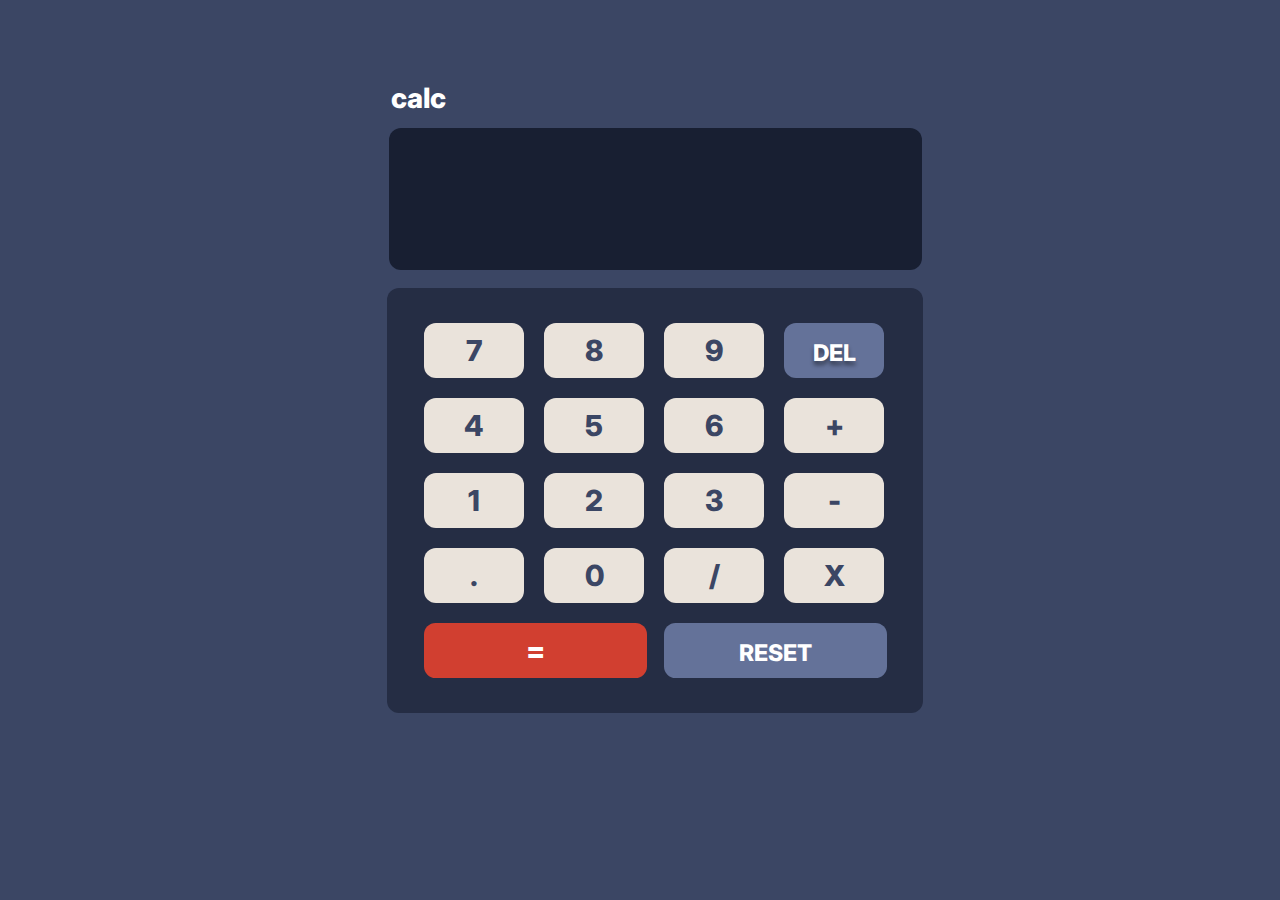
==== Micro Project 3/index.html @ dc088d4c "Add files via upload" ====
<!DOCTYPE html>
<html lang="en-us">
  <head>
    <meta charset="UTF-8" />
    <meta name="viewport" content="width=device-width, initial-scale=1.0" />
    <link rel="preconnect" href="https://fonts.googleapis.com" />
    <link rel="preconnect" href="https://fonts.gstatic.com" crossorigin />
    <link
      href="https://fonts.googleapis.com/css2?family=Inter:wght@400;700&display=swap"
      rel="stylesheet"
    />
    <title>Calculator</title>
    <link href="styles.css" rel="stylesheet" />
  </head>
  <body>
    <p>calc</p>
    <main>
      <div class="DisplayContainer">
        <input type="text" readonly class="Disp"/>
      </div>
      <div class="OperationContainer">
        <button onclick="Displays('7')">7</button>
        <button onclick="Displays('8')">8</button>
        <button onclick="Displays('9')">9</button>
        <button onclick="dee()" id="Del">DEL</button>
        <button onclick="Displays('4')">4</button>
        <button onclick="Displays('5')">5</button>
        <button onclick="Displays('6')">6</button>
        <button onclick="Displays('+')">+</button>
        <button onclick="Displays('1')">1</button>
        <button onclick="Displays('2')">2</button>
        <button onclick="Displays('3')">3</button>
        <button onclick="Displays('-')">-</button>
        <button onclick="Displays('.')">.</button>
        <button onclick="Displays('0')">0</button>
        <button onclick="Displays('/')">/</button>
        <button onclick="Displays('x')">X</button>
        <div class="Operators">
          <button onclick="Output()" id="EqualsTo">=</button>
          <button onclick="Reset()" id="Reset">RESET</button>
        </div>
      </div>
    </main>
    <script src="script.js"></script>
  </body>
</html>
---- Micro Project 3/styles.css ----
body {
  background-color: #3b4664;
  position: relative;
}

p {
  position: absolute;
  top: 45px;
  left: 30.3%;
  color: #ffffff;
  font-size: 28px;
  font-weight: 800;
  font-family: "Inter";
}

.OperationContainer {
  position: absolute;
  width: 536px;
  height: 425px;
  top: 280px;
  left: 30%;
  background-color: #252d44;
  box-shadow: 25%;
  border-radius: 12px;
  display: grid;
  grid-template-columns: repeat(4, 120px);
}

.DisplayContainer input {
  position: absolute;
  width: 529px;
  height: 140px;
  top: 120px;
  left: 30.14%;
  background-color: #181f32;
  box-shadow: 25%;
  border-radius: 12px;
  font-size: 55px;
  font-weight: 900;
  font-family: "Segoe UI";
  color: #ffffff;
  text-align: right;
  border: 0;
}

.OperationContainer button {
  position: relative;
  top: 35px;
  left: 37px;
  width: 100px;
  height: 55px;
  border-radius: 12px;
  font-family: "Inter";
  font-weight: 800;
  font-size: 29px;
  background-color: #eae3db;
  color: #3b4664;
  border: 0;
  cursor: pointer;
  transition: all 0.01s ease;
}

#Del {
  background-color: #647299;
  color: #ffffff;
  font-size: 23px;
  padding-top: 5px;
  text-shadow: 0 4px 4px #00000076;
}

.Operators {
  display: grid;
  grid-template-columns: repeat(2, 240px);
}

.Operators button {
  width: 222.44px;
  height: 55px;
  border-radius: 11.52px;
  color: #ffffff;
  font-family: "Inter";
  font-weight: 800;
  font-size: 29px;
  margin-bottom: 50px;
}

#EqualsTo {
  background-color: #d13f30;
}

#Reset {
  background-color: #647299;
  font-size: 23px;
  padding-top: 5px;
}

button:active {
    transform: scale(0.95);
}
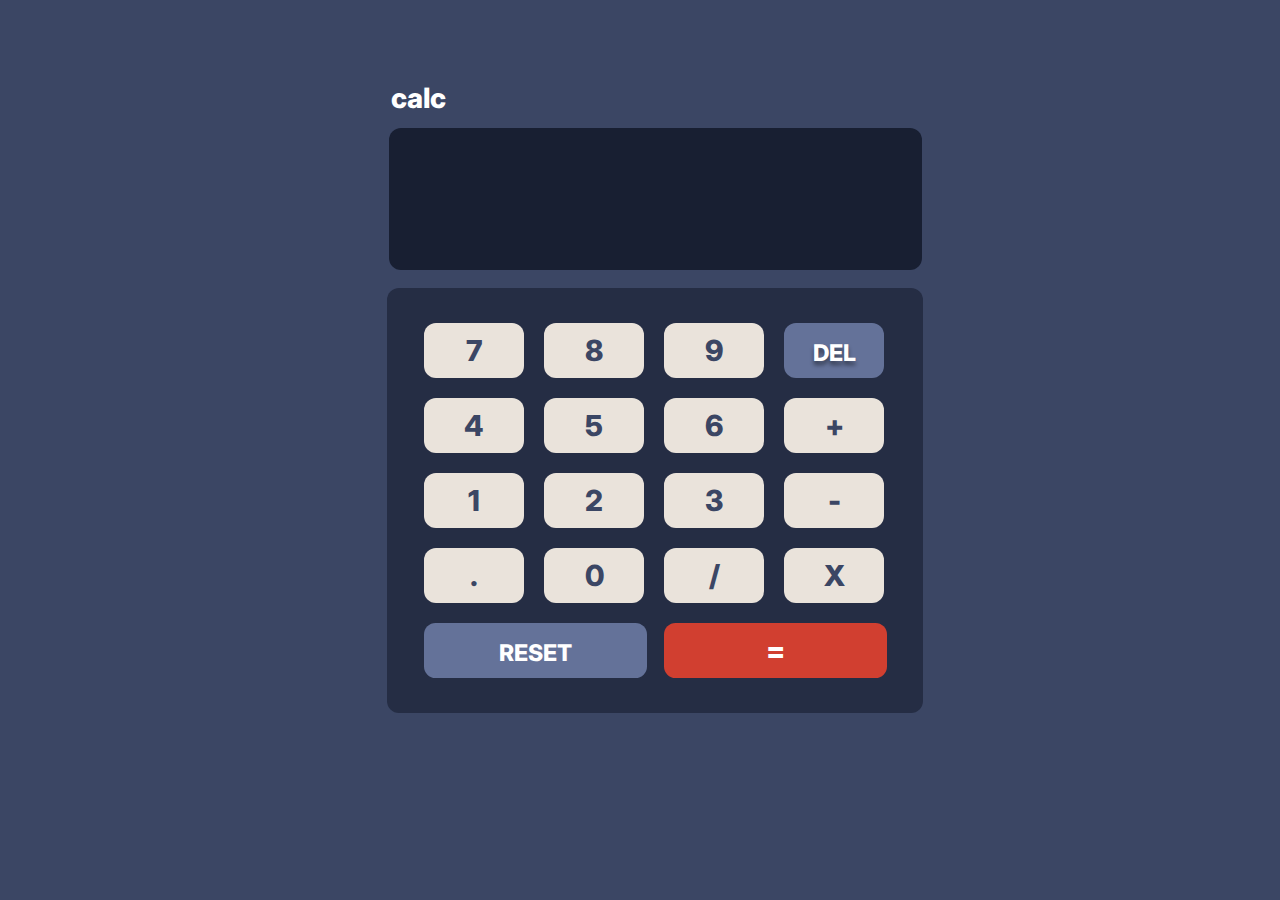
==== commit 2886e1f7: "index.html" ====
--- a/Micro Project 3/index.html
+++ b/Micro Project 3/index.html
@@ -36,8 +36,8 @@
         <button onclick="Displays('/')">/</button>
         <button onclick="Displays('x')">X</button>
         <div class="Operators">
+          <button onclick="Reset()" id="Reset">RESET</button>
           <button onclick="Output()" id="EqualsTo">=</button>
-          <button onclick="Reset()" id="Reset">RESET</button>
         </div>
       </div>
     </main>
